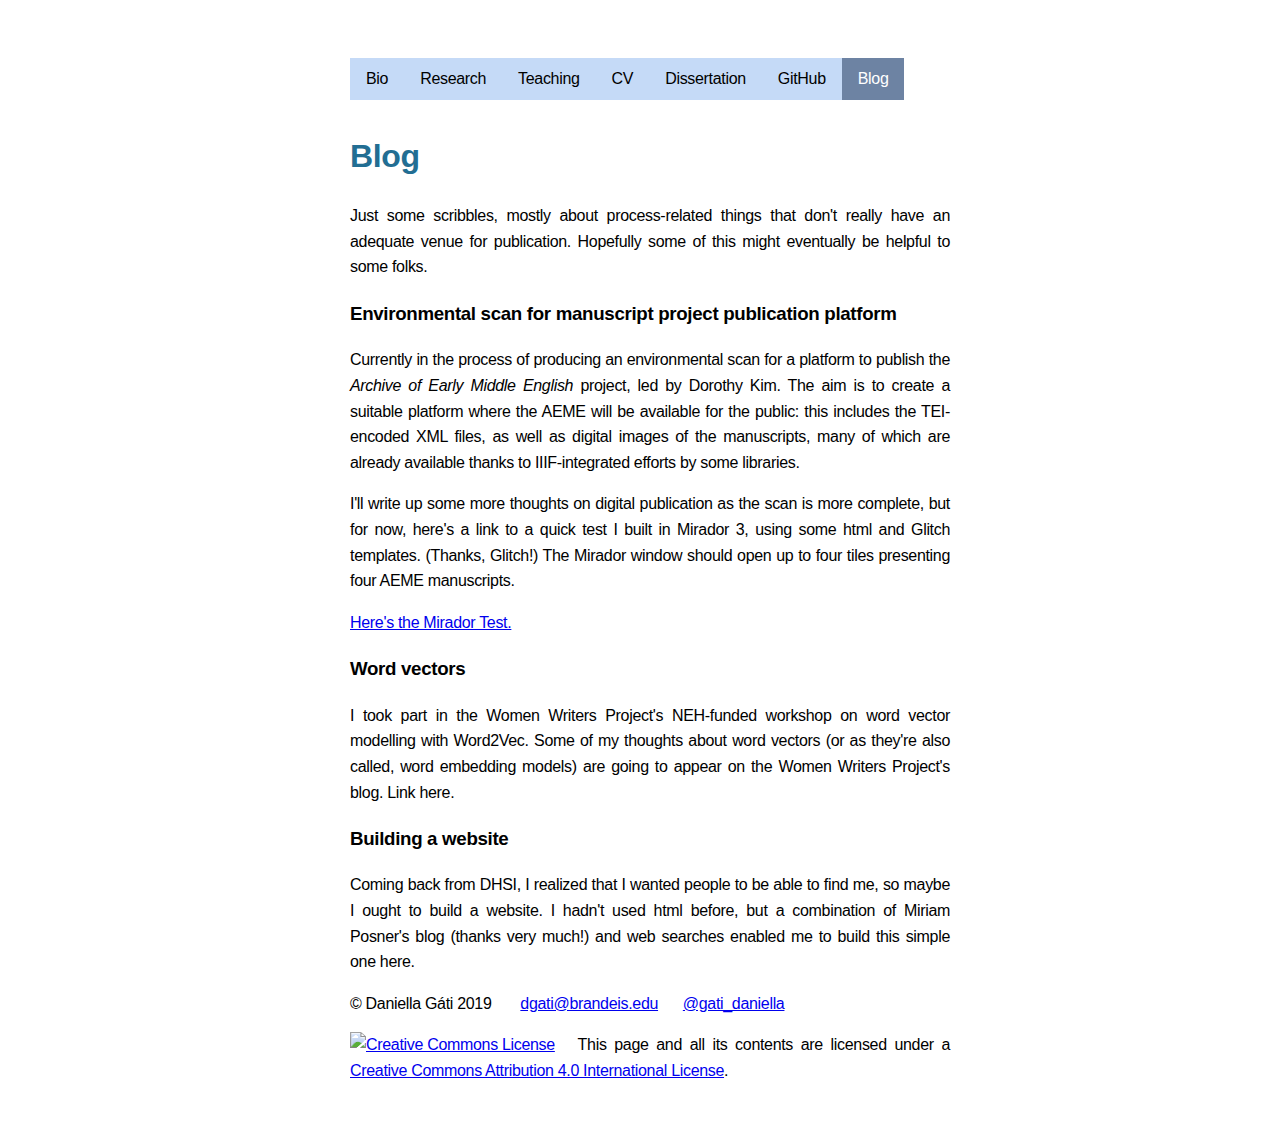
==== blog.html @ 6ddf5e2c "add dissertation page" ====
<!DOCTYPE html>
<html>
    <head>
        <link rel="stylesheet" href="style.css">
    </head>
    <body>
        <nav id="main_nav">
                <ul>
                    <li><a href="index.html">Bio</a></li>
                    <li><a href="research.html">Research</a></li>
                    <li><a href="teaching.html">Teaching</a><li>
                    <li><a href="./GatiCV2019.pdf">CV</a><li>
                    <li><a href="dissertation.html">Dissertation</a><li>
                    <li><a href="https://github.com/dgati">GitHub</a><li>
                    <li><a class="active" href="blog.html">Blog</a><li>
                </ul>
            </nav>
            <br>
            <br>
        <h1>Blog</h1>
        <p>Just some scribbles, mostly about process-related things that don't really have an adequate venue for publication. Hopefully some of this might eventually be helpful to some folks.</p>
            
        <h3>Environmental scan for manuscript project publication platform</h3>
            <p>Currently in the process of producing an environmental scan for a platform to publish the <em>Archive of Early Middle English</em> project, led by Dorothy Kim. The aim is to create a suitable platform where the AEME will be available for the public: this includes the TEI-encoded XML files, as well as digital images of the manuscripts, many of which are already available thanks to IIIF-integrated efforts by some libraries.</p>
            <p>I'll write up some more thoughts on digital publication as the scan is more complete, but for now, here's a link to a quick test I built in Mirador 3, using some html and Glitch templates. (Thanks, Glitch!) The Mirador window should open up to four tiles presenting four AEME manuscripts.</p>
            <p><a href="miradortest.html">Here's the Mirador Test.</a></p>
            
        <h3>Word vectors</h3>
            <p>I took part in the Women Writers Project's NEH-funded workshop on word vector modelling with Word2Vec. Some of my thoughts about word vectors (or as they're also called, word embedding models) are going to appear on the Women Writers Project's blog. Link here.</p>
            
        <h3>Building a website</h3>
            <p>Coming back from DHSI, I realized that I wanted people to be able to find me, so maybe I ought to build a website. I hadn't used html before, but a combination of Miriam Posner's blog (thanks very much!) and web searches enabled me to build this simple one here.</p>
            
        
    </body>
<div id="footer">
    <p> &#xa9 Daniella Gáti 2019 &nbsp &nbsp &nbsp <a href="mailto:dgati@brandeis.edu">dgati@brandeis.edu</a> &nbsp &nbsp &nbsp<a href="https://twitter.com/gati_daniella">@gati_daniella</a></p>
<a rel="license" href="http://creativecommons.org/licenses/by/4.0/"><img alt="Creative Commons License" style="border-width:0" src="https://i.creativecommons.org/l/by/4.0/80x15.png" /></a> &nbsp This page and all its contents are licensed under a <a rel="license" href="http://creativecommons.org/licenses/by/4.0/">Creative Commons Attribution 4.0 International License</a>.
    </div>
</html>
---- style.css ----
h1 {
color:rgba(34,110,147,1.0000000000);
/*
padding:50px;
*/
font-family:-apple-system, BlinkMacSystemFont, "Segoe UI", "Roboto", "Oxygen", "Ubuntu", "Cantarell", "Fira Sans", "Droid Sans", "Helvetica Neue", sans-serif;
}

body {
font-family:-apple-system, BlinkMacSystemFont, "Segoe UI", "Roboto", "Oxygen", "Ubuntu", "Cantarell", "Fira Sans", "Droid Sans", "Helvetica Neue", sans-serif;
    
    letter-spacing: -0.02em;
    line-height: 1.6;
    text-rendering: optimizeLegibility;
    text-align:justify;
    margin-right:auto;
    margin-left:auto;
/*
    margin: 25px 200px 75px 200px;
*/
position: absolute;
    top: 0;
    left: 300px;
    width: 600px;
padding:50px;
}

#pagescol {
float: right;
width: 200px;
/*
position: absolute;
    top: 50px;
    left: 300px;
    width: 50px;
*/
}

img {
    max-width: 100%;
    max-height: 100%;
}

.portrait{
/*
width:500px; 
height:250px; /* these are the settings for DSC_2497.jpg/
*/

width:1500.75px; 
height:201px; /* these are the settings for DSC_3236banner.jpg/
/*
width:150.75px; these are the settings for xcopy.jpg
height:201px;
/
/*
margin-left:100px;
*/
padding:20px;
}

}
#footer {
clear: both;
font-size: 6pts;
padding: 50px;

}

#main_nav {
font-size:14pts;
/*
 background-color: #c5daf7;
*/
}

ul {
  list-style-type: none;
  margin: 0;
  padding: 0;
/*
  display:inline;
*/
/*
  background-color: #e1eaf7;
*/
}
li a {
  display: block;
  float:left;
  color: #000;
  padding: 8px 16px;
  text-decoration: none;
  background-color: #c5daf7;
  
}

li a.active {
  background-color: #6d83a3;
  color: white;
}

li a:hover:not(.active) {
  background-color: #b8bec6;
  color: white;
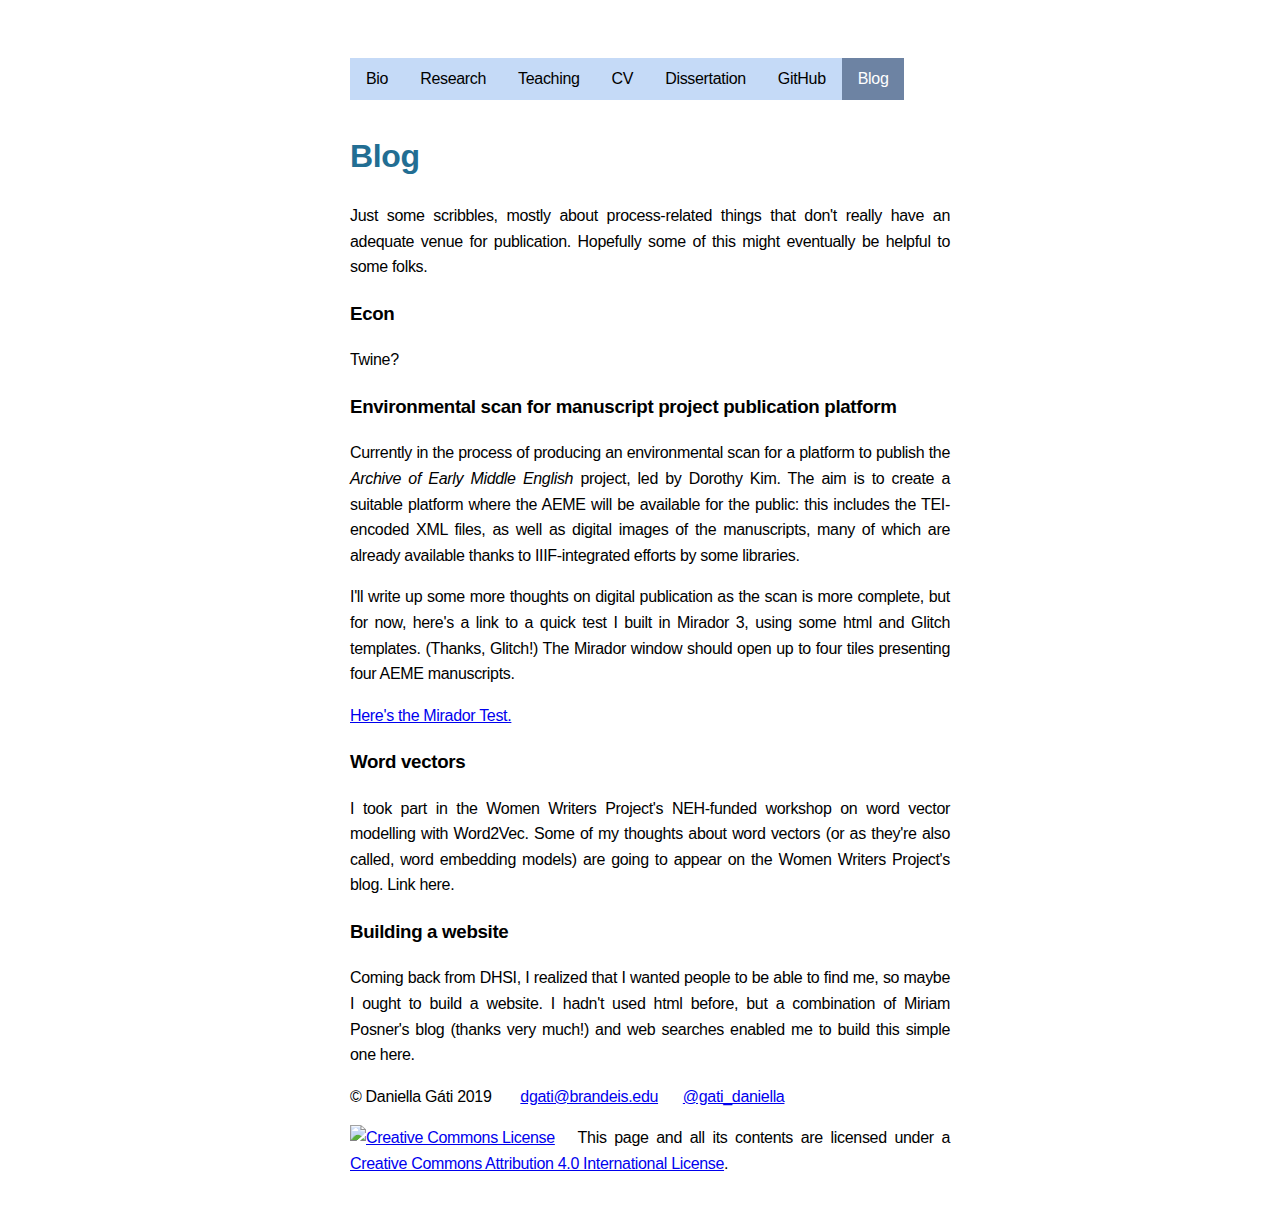
==== commit 57109dd3: "add twitterfiction" ====
--- a/blog.html
+++ b/blog.html
@@ -19,7 +19,8 @@
             <br>
         <h1>Blog</h1>
         <p>Just some scribbles, mostly about process-related things that don't really have an adequate venue for publication. Hopefully some of this might eventually be helpful to some folks.</p>
-            
+        
+        <h3>Econ</h3>    Twine?
         <h3>Environmental scan for manuscript project publication platform</h3>
             <p>Currently in the process of producing an environmental scan for a platform to publish the <em>Archive of Early Middle English</em> project, led by Dorothy Kim. The aim is to create a suitable platform where the AEME will be available for the public: this includes the TEI-encoded XML files, as well as digital images of the manuscripts, many of which are already available thanks to IIIF-integrated efforts by some libraries.</p>
             <p>I'll write up some more thoughts on digital publication as the scan is more complete, but for now, here's a link to a quick test I built in Mirador 3, using some html and Glitch templates. (Thanks, Glitch!) The Mirador window should open up to four tiles presenting four AEME manuscripts.</p>
